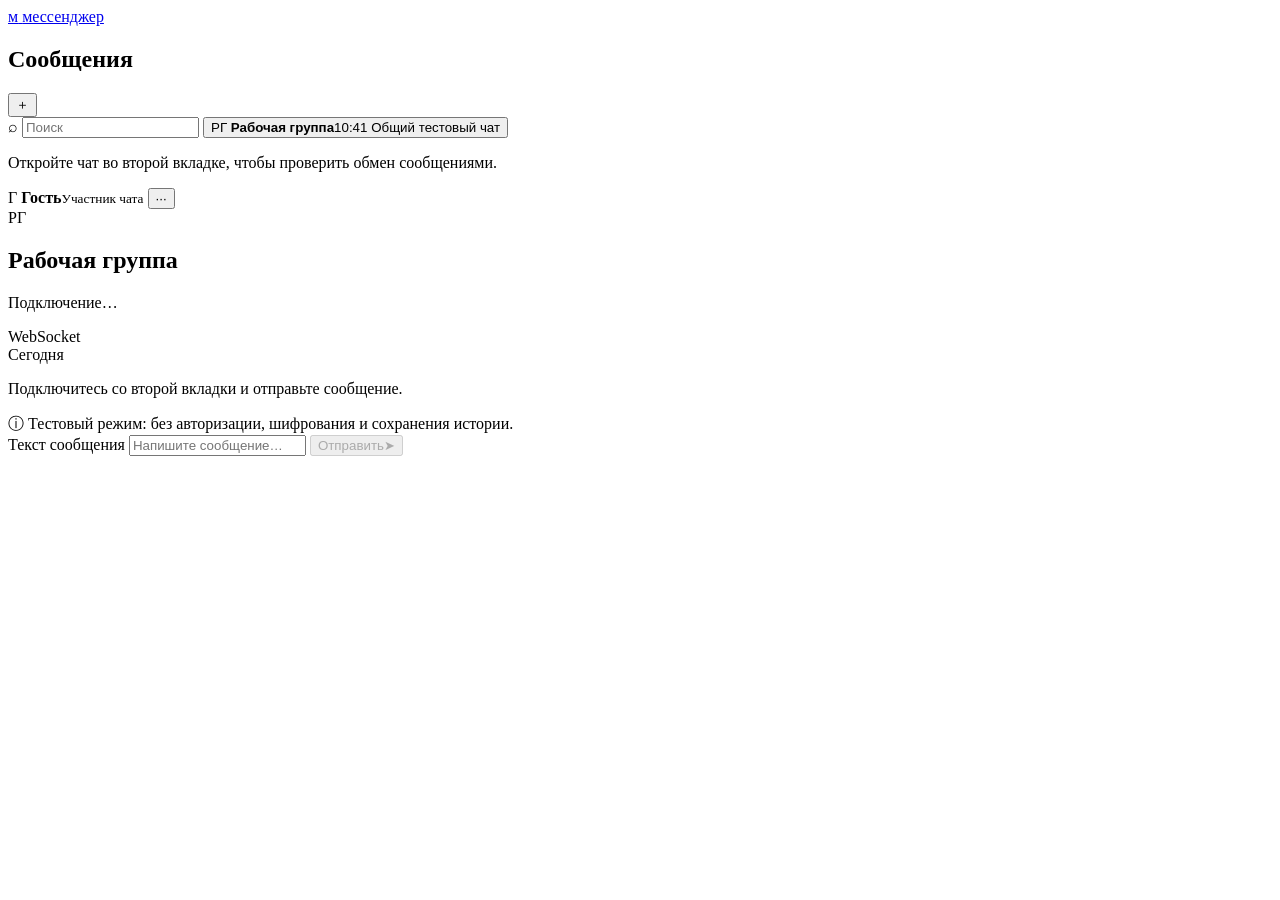
==== app/static/index.html @ 8aa65788 "написала скелет приложения" ====
<!doctype html>
<html lang="ru">
  <head>
    <meta charset="utf-8">
    <meta name="viewport" content="width=device-width, initial-scale=1">
    <meta name="theme-color" content="#f5f7fb">
    <title>Мессенджер — прототип</title>
    <link rel="stylesheet" href="/static/style.css">
    <script src="/static/js/chat.js" defer></script>
  </head>
  <body>
    <main class="app-shell">
      <aside class="sidebar" aria-label="Список чатов">
        <a class="brand" href="/" aria-label="Мессенджер, главная">
          <span class="brand-mark" aria-hidden="true">м</span>
          <span>мессенджер</span>
        </a>

        <div class="sidebar-heading">
          <h1>Сообщения</h1>
          <button class="icon-button" type="button" aria-label="Создать чат" title="Создать чат">＋</button>
        </div>
        <label class="search-box">
          <span aria-hidden="true">⌕</span>
          <input type="search" placeholder="Поиск" aria-label="Поиск по чатам">
        </label>

        <button class="chat-preview active" type="button" aria-current="page">
          <span class="avatar avatar-blue" aria-hidden="true">РГ</span>
          <span class="chat-preview-copy">
            <span class="chat-preview-top"><strong>Рабочая группа</strong><time>10:41</time></span>
            <span class="chat-preview-bottom"><span>Общий тестовый чат</span><span class="unread-dot" aria-label="Непрочитанное"></span></span>
          </span>
        </button>
        <p class="sidebar-note">Откройте чат во второй вкладке, чтобы проверить обмен сообщениями.</p>

        <div class="profile">
          <span class="avatar avatar-violet" id="user-avatar" aria-hidden="true">Г</span>
          <span><strong id="current-username">Гость</strong><small>Участник чата</small></span>
          <button class="icon-button profile-menu" type="button" aria-label="Настройки профиля">···</button>
        </div>
      </aside>

      <section class="conversation" aria-label="Переписка Рабочая группа">
        <header class="conversation-header">
          <div class="conversation-person">
            <span class="avatar avatar-blue" aria-hidden="true">РГ</span>
            <div><h2>Рабочая группа</h2><p><span class="status-dot" id="connection-dot"></span><span id="connection-status">Подключение…</span></p></div>
          </div>
          <span class="demo-label">WebSocket</span>
        </header>

        <div class="messages" id="messages" aria-live="polite" aria-label="Сообщения">
          <div class="date-divider"><span>Сегодня</span></div>
          <p class="empty-state" id="empty-state">Подключитесь со второй вкладки и отправьте сообщение.</p>
        </div>

        <div class="demo-notice" role="note">
          <span aria-hidden="true">ⓘ</span>
          <span>Тестовый режим: без авторизации, шифрования и сохранения истории.</span>
        </div>
        <form class="composer" id="message-form">
          <label class="sr-only" for="message-input">Текст сообщения</label>
          <input id="message-input" name="message" type="text" maxlength="1000" placeholder="Напишите сообщение…" autocomplete="off">
          <button class="send-button" type="submit" aria-label="Отправить сообщение" disabled>
            <span>Отправить</span><span aria-hidden="true">➤</span>
          </button>
        </form>
      </section>
    </main>
  </body>
</html>
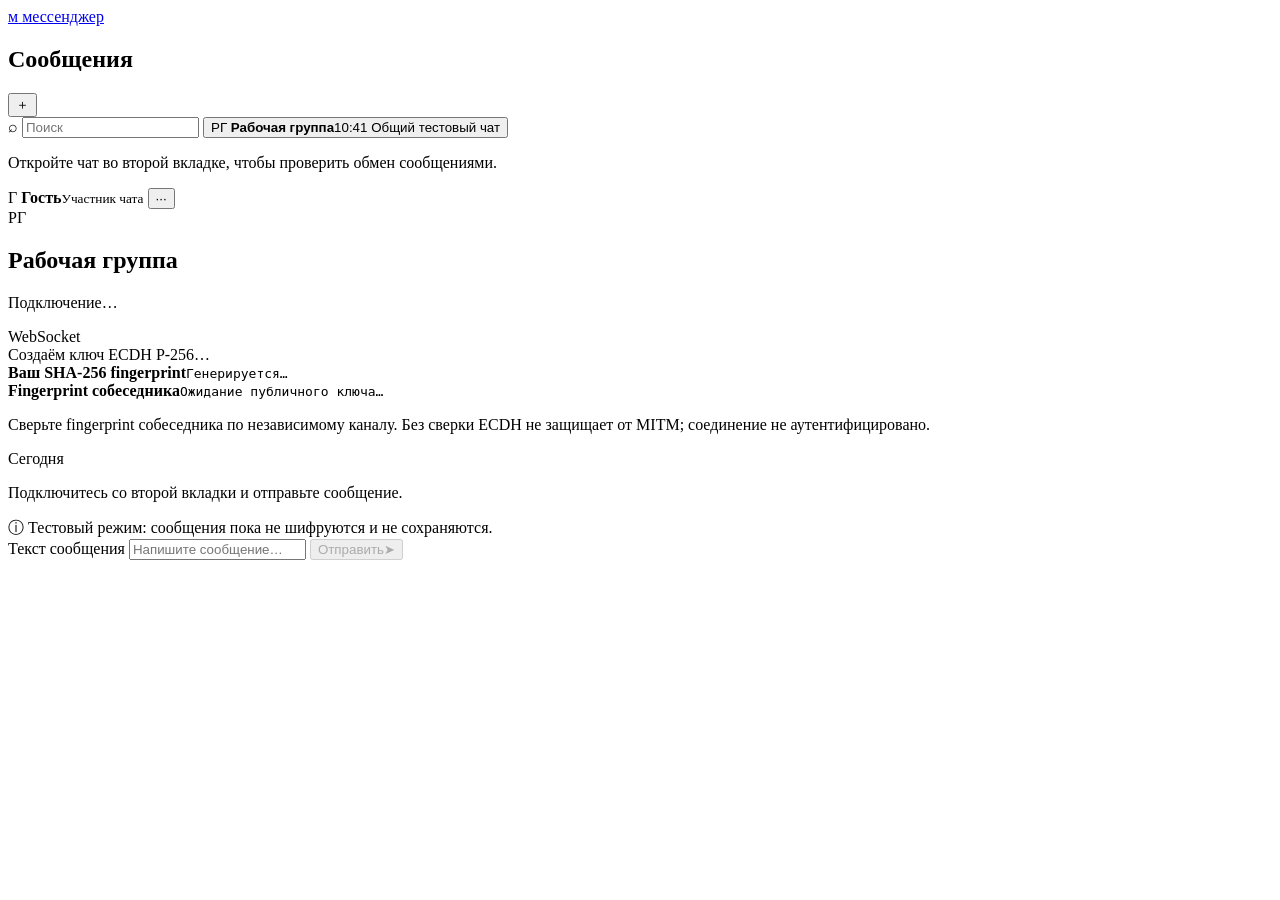
==== commit 451dc91a: "добавила обмен ключами с помощью ECDH" ====
--- a/app/static/index.html
+++ b/app/static/index.html
@@ -5,8 +5,9 @@
     <meta name="viewport" content="width=device-width, initial-scale=1">
     <meta name="theme-color" content="#f5f7fb">
     <title>Мессенджер — прототип</title>
-    <link rel="stylesheet" href="/static/style.css">
-    <script src="/static/js/chat.js" defer></script>
+    <link rel="stylesheet" href="/static/style.css?v=2">
+    <script src="/static/js/crypto.js?v=2" defer></script>
+    <script src="/static/js/chat.js?v=2" defer></script>
   </head>
   <body>
     <main class="app-shell">
@@ -50,6 +51,15 @@
           <span class="demo-label">WebSocket</span>
         </header>
 
+        <section class="key-panel" aria-label="Согласование ключа ECDH">
+          <div class="key-status" id="key-status" role="status">Создаём ключ ECDH P-256…</div>
+          <div class="key-fingerprints">
+            <div><strong>Ваш SHA-256 fingerprint</strong><code id="local-fingerprint">Генерируется…</code></div>
+            <div><strong>Fingerprint собеседника</strong><code id="peer-fingerprint">Ожидание публичного ключа…</code></div>
+          </div>
+          <p>Сверьте fingerprint собеседника по независимому каналу. Без сверки ECDH не защищает от MITM; соединение не аутентифицировано.</p>
+        </section>
+
         <div class="messages" id="messages" aria-live="polite" aria-label="Сообщения">
           <div class="date-divider"><span>Сегодня</span></div>
           <p class="empty-state" id="empty-state">Подключитесь со второй вкладки и отправьте сообщение.</p>
@@ -57,7 +67,7 @@
 
         <div class="demo-notice" role="note">
           <span aria-hidden="true">ⓘ</span>
-          <span>Тестовый режим: без авторизации, шифрования и сохранения истории.</span>
+          <span>Тестовый режим: сообщения пока не шифруются и не сохраняются.</span>
         </div>
         <form class="composer" id="message-form">
           <label class="sr-only" for="message-input">Текст сообщения</label>
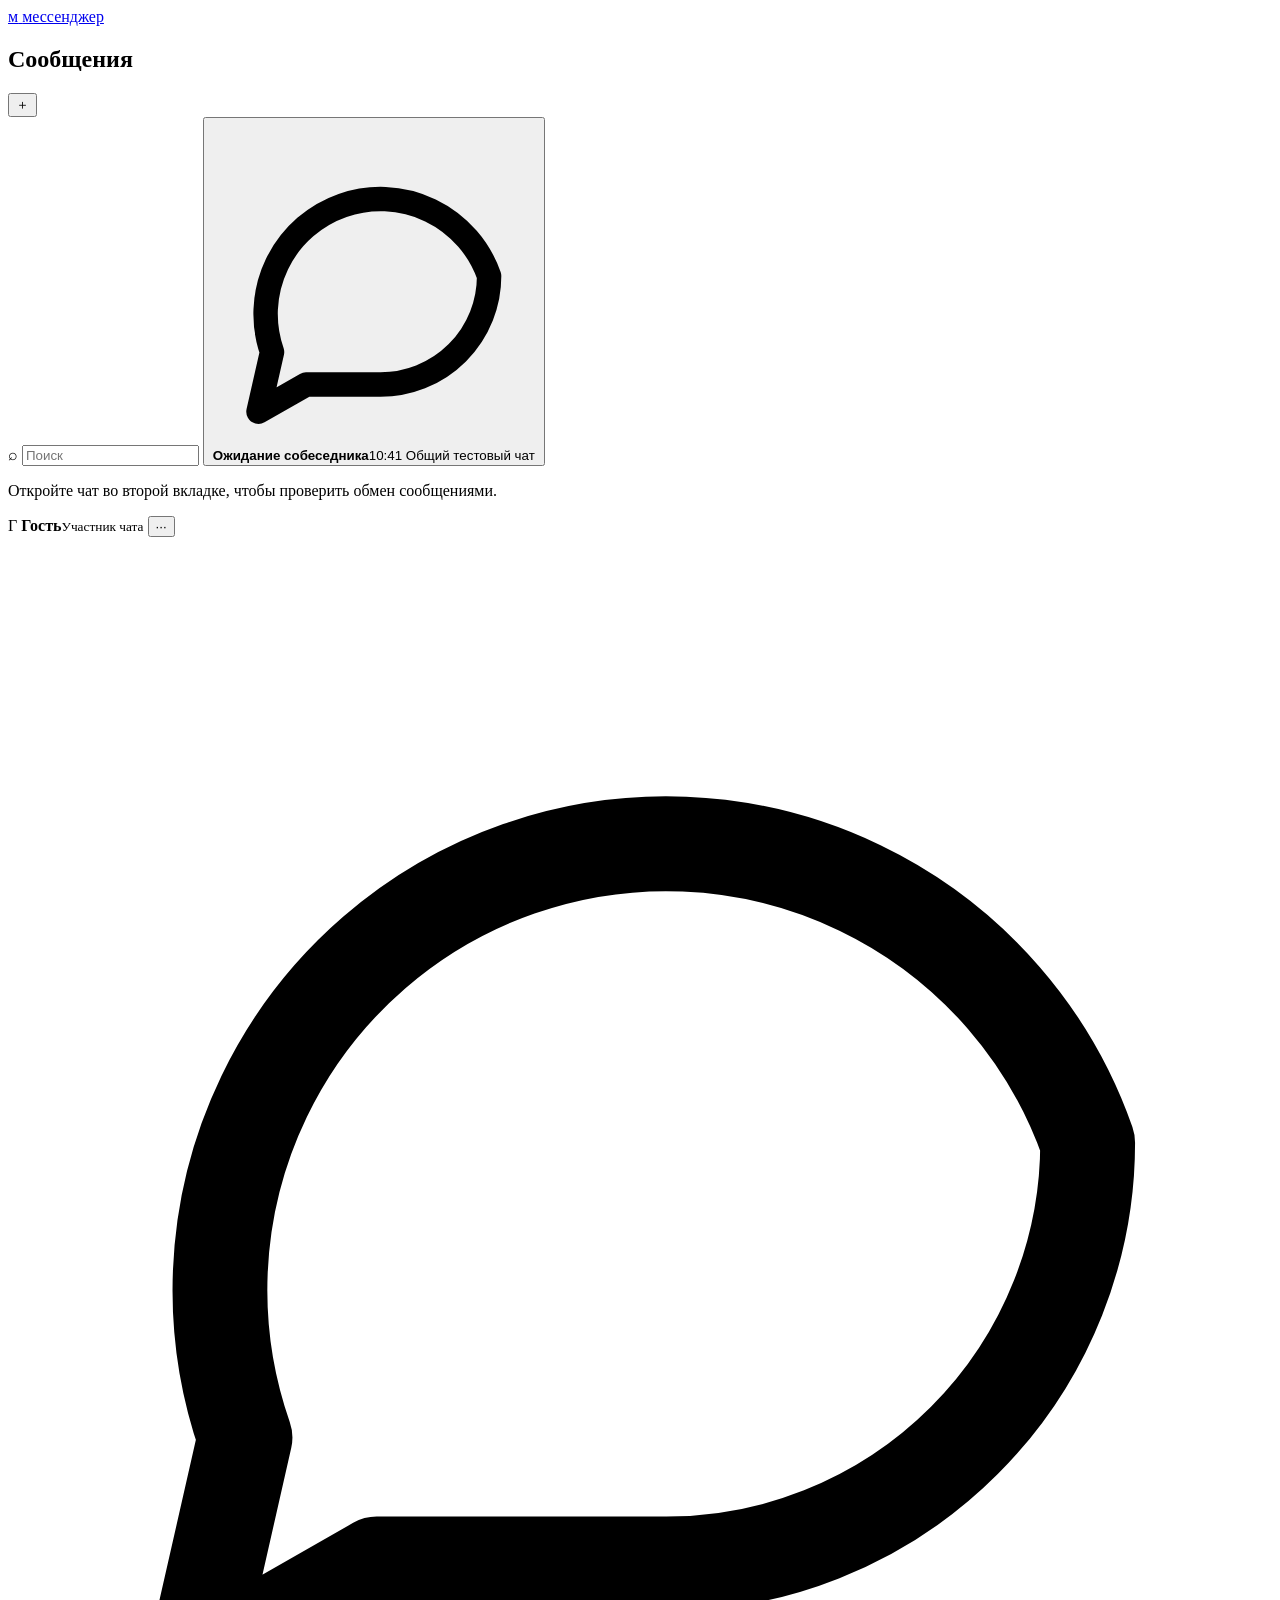
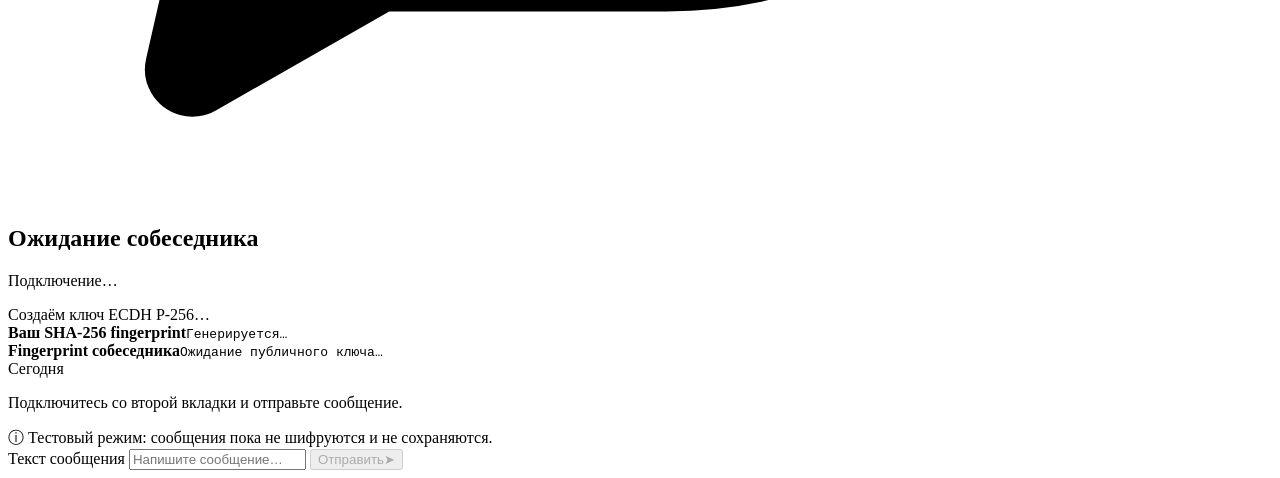
==== commit 55fe5dbe: "доработала фронт" ====
--- a/app/static/index.html
+++ b/app/static/index.html
@@ -5,9 +5,9 @@
     <meta name="viewport" content="width=device-width, initial-scale=1">
     <meta name="theme-color" content="#f5f7fb">
     <title>Мессенджер — прототип</title>
-    <link rel="stylesheet" href="/static/style.css?v=2">
+    <link rel="stylesheet" href="/static/style.css?v=5">
     <script src="/static/js/crypto.js?v=2" defer></script>
-    <script src="/static/js/chat.js?v=2" defer></script>
+    <script src="/static/js/chat.js?v=4" defer></script>
   </head>
   <body>
     <main class="app-shell">
@@ -27,9 +27,9 @@
         </label>
 
         <button class="chat-preview active" type="button" aria-current="page">
-          <span class="avatar avatar-blue" aria-hidden="true">РГ</span>
+          <span class="avatar avatar-blue chat-avatar" aria-hidden="true"><svg viewBox="0 0 24 24" focusable="false"><path d="M20.5 11.5a8 8 0 0 1-8 8H7l-3.5 2 1-4.4A8 8 0 1 1 20.5 11.5Z" fill="none" stroke="currentColor" stroke-linecap="round" stroke-linejoin="round" stroke-width="1.8"/></svg></span>
           <span class="chat-preview-copy">
-            <span class="chat-preview-top"><strong>Рабочая группа</strong><time>10:41</time></span>
+            <span class="chat-preview-top"><strong id="chat-preview-title">Ожидание собеседника</strong><time>10:41</time></span>
             <span class="chat-preview-bottom"><span>Общий тестовый чат</span><span class="unread-dot" aria-label="Непрочитанное"></span></span>
           </span>
         </button>
@@ -42,13 +42,13 @@
         </div>
       </aside>
 
-      <section class="conversation" aria-label="Переписка Рабочая группа">
+      <section class="conversation" aria-label="Переписка">
         <header class="conversation-header">
           <div class="conversation-person">
-            <span class="avatar avatar-blue" aria-hidden="true">РГ</span>
-            <div><h2>Рабочая группа</h2><p><span class="status-dot" id="connection-dot"></span><span id="connection-status">Подключение…</span></p></div>
+            <span class="avatar avatar-blue chat-avatar" aria-hidden="true"><svg viewBox="0 0 24 24" focusable="false"><path d="M20.5 11.5a8 8 0 0 1-8 8H7l-3.5 2 1-4.4A8 8 0 1 1 20.5 11.5Z" fill="none" stroke="currentColor" stroke-linecap="round" stroke-linejoin="round" stroke-width="1.8"/></svg></span>
+            <div><h2 id="chat-title">Ожидание собеседника</h2><p><span class="status-dot" id="connection-dot"></span><span id="connection-status">Подключение…</span></p></div>
           </div>
-          <span class="demo-label">WebSocket</span>
+
         </header>
 
         <section class="key-panel" aria-label="Согласование ключа ECDH">
@@ -57,7 +57,7 @@
             <div><strong>Ваш SHA-256 fingerprint</strong><code id="local-fingerprint">Генерируется…</code></div>
             <div><strong>Fingerprint собеседника</strong><code id="peer-fingerprint">Ожидание публичного ключа…</code></div>
           </div>
-          <p>Сверьте fingerprint собеседника по независимому каналу. Без сверки ECDH не защищает от MITM; соединение не аутентифицировано.</p>
+
         </section>
 
         <div class="messages" id="messages" aria-live="polite" aria-label="Сообщения">
